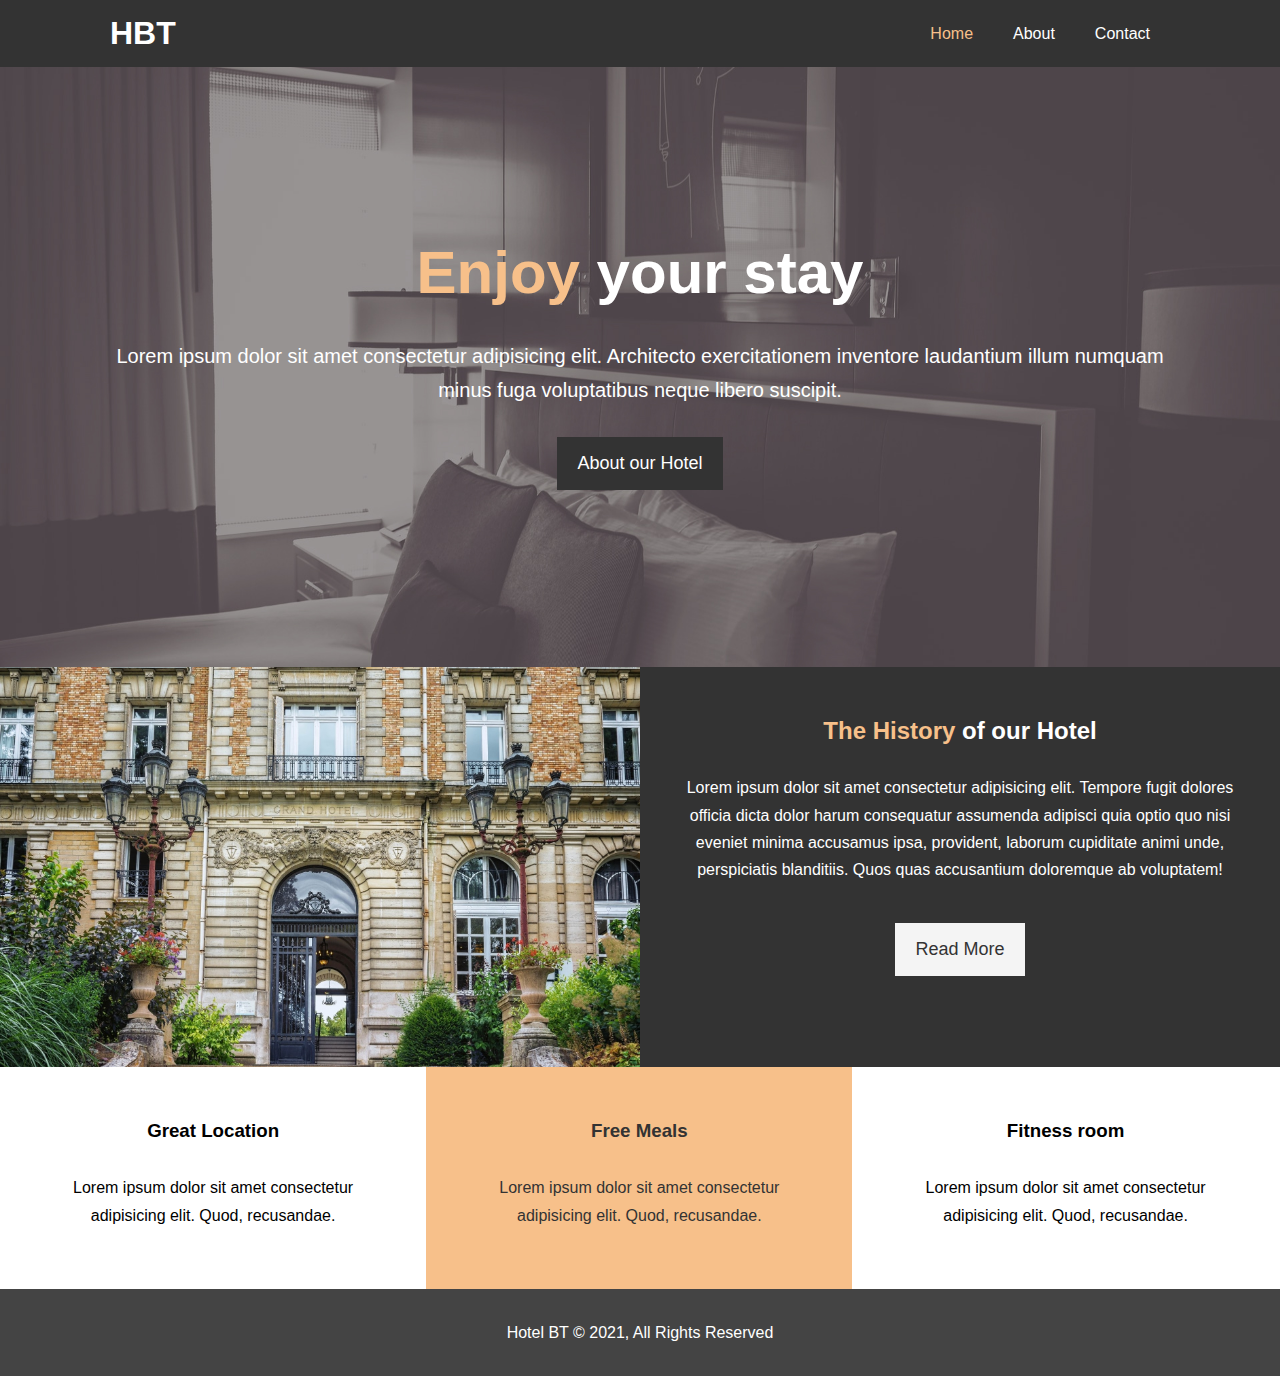
==== index.html @ f70d6ef5 "Add files via upload" ====
<!DOCTYPE html>
<html lang="en">
<head>
    <meta charset="UTF-8">
    <meta http-equiv="X-UA-Compatible" content="IE=edge">
    <meta name="viewport" content="width=device-width, initial-scale=1.0">
    <meta name="description" content="Welocme to the most extraordinary hotel in India!">
    <meta name="keywords" content="hotel,Live in,stay,airbnb">
    <!-- <script src="https://kit.fontawesome.com/349001f3f1.js" crossorigin="anonymous"></script> -->
    <link rel="stylesheet" href="https://use.fontawesome.com/releases/v5.13.0/css/all.css" integrity="sha384-Bfad6CLCknfcloXFOyFnlgtENryhrpZCe29RTifKEixXQZ38WheV+i/6YWSzkz3V" crossorigin="anonymous"/>
    <link href="css/style.css" rel="stylesheet">
    <title>Hotel BT | Welcome</title>
</head>
<body>
    <header>
        <nav id="navbar">
            <div class="container">
                <h1 class="logo">
                    <a href="index.html">HBT</a>
                </h1>
                <ul>
                    <li><a class="text-primary">Home</a></li>
                    <li><a href="about.html">About</a></li>
                    <li><a href="contact.html">Contact</a></li>
                </ul>
            </div>
        </nav>
        <div id="showcase">
            <div class="container">
                <div class="showcase-content">
                    <h1><span class="text-primary">Enjoy</span> your stay</h1>
                    <p class="lead">Lorem ipsum dolor sit amet consectetur adipisicing elit. Architecto exercitationem inventore laudantium illum numquam minus fuga voluptatibus neque libero suscipit.</p>
                    <a class="btn" href="about.html">About our Hotel</a>
                    
                </div>
            </div>
        </div>
    </header>

    <section id="home-info" class="bg-dark"> 
        <div class="info-img"></div>
        <div class="info-content">
            <h2><span class="text-primary">The History</span> of our Hotel</h2>
            <p>Lorem ipsum dolor sit amet consectetur adipisicing elit. Tempore fugit dolores officia dicta dolor harum consequatur assumenda adipisci quia optio quo nisi eveniet minima accusamus ipsa, provident, laborum cupiditate animi unde, perspiciatis blanditiis. Quos quas accusantium doloremque ab voluptatem!</p>
            <a href="about.html" class="btn btn-light">Read More</a>
        </div>
    </section>

    <section id="features">
        <div class="box bg-light">
            <i class="fas fa-hotel fa-3x"></i>
            <h3>Great Location</h3>
            <p>Lorem ipsum dolor sit amet consectetur adipisicing elit. Quod, recusandae.</p>
        </div>
        <div class="box bg-primary">
            <i class="fas fa-utensils fa-3x"></i>
            <h3>Free Meals</h3>
            <p>Lorem ipsum dolor sit amet consectetur adipisicing elit. Quod, recusandae.</p>
        </div>
        <div class="box bg-light">
            <i class="fas fa-dumbbell fa-3x"></i>
            <h3>Fitness room</h3>
            <p>Lorem ipsum dolor sit amet consectetur adipisicing elit. Quod, recusandae.</p>
        </div>
    </section>

    <div class="clr"></div>

    <footer id="main-footer">
        <p>Hotel BT &copy; 2021, All Rights Reserved</p>
    </footer>
</body>
</html>
---- css/style.css ----
/* reset */
* {
    margin: 0;
    padding: 0;
    box-sizing: border-box;
}

/* main styling */
html,body {
    font-family: 'Segoe UI', Tahoma, Geneva, Verdana, sans-serif;
    line-height: 1.7em;
}

a{
    color: #333;
    text-decoration: none;
}

h1, h2, h3 {
    padding-bottom: 20px;
}

p {
    margin: 10px 0;
}

/* utility*/
.container{
    margin: auto;
    max-width: 1100px;
    overflow: auto;
    padding: 0 20px;
}

.text-primary {
    color: #f7c08a;
}

.lead {
    font-size: 20px;
}

.btn {
    display: inline-block;
    font-size: 18px;
    color: #fff;
    background: #333;
    padding: 13px 20px;
    border: none;
    cursor: pointer;
}

.btn:hover {
    background: #f7c08a;
    color: #333;
}

.btn-light {
    background: #f4f4f4;
    color: #333;
}

.bg-dark {
    background: #333;
    color: #fff;
}

.bg-primary {
    background: #f7c08a;
    color: #333;
}

.clr {
    clear: both;
}

.l-heading {
    font-size: 40px;
}
/* padding*/
.py-1 { padding: 10px 0; }
.py-2 { padding: 20px 0; }
.py-3 { padding: 30px 0; }

/* navbar */
#navbar {
    background: #333;
    color: #fff;
    overflow: auto;
}

#navbar a{
    color: #fff;
}

#navbar h1{
    float: left;
    padding-top: 20px;
}

#navbar ul {
    list-style: none;
    float: right;
}

#navbar ul li {
    float: left;
}

#navbar ul li a {
    display: block;
    padding: 20px;
}

#navbar ul li a:hover{
    background: #444;
    color: #f7c08a;
} 

#navbar ul li a.text-primary{
    color: #f7c08a;
}

/* showcase */
#showcase {
    background: url('../img/showcase.jpg') no-repeat center center/cover;
    height: 600px;
}

#showcase .showcase-content {
    color: #fff;
    text-align: center;
    padding-top: 170px;
}

#showcase .showcase-content h1 {
    font-size: 60px;
    line-height: 1.2em;
}

#showcase .showcase-content p {
    padding-bottom: 20px;
    line-height: 1.7em;
}

/* home info */
#home-info {
    height: 400px;
}

#home-info .info-img {
    float: left;
    width: 50%;
    background: url('../img/image.jpg') no-repeat center center/cover;
    min-height: 100%;              /* very important */
}

#home-info .info-content {
    float: right;
    width: 50%;
    height: 100%;
    text-align: center;
    padding: 50px 30px;
    overflow: hidden;
}

#home-info .info-content p{
    padding-bottom: 30px;
}

/* Features */

.box {
    float: left;
    width: 33.3%;
    padding: 50px;
    text-align: center;
}

.box i {
    margin-bottom: 10px;
}

/* About Info*/
#about-info .info-right{
    float: right;
    width: 50%;
    min-height: 100%;
}

#about-info .info-left{
    float: left;
    width: 50%;
    min-height: 100%;
}

#about-info .info-right img {
    display: block;
    margin: auto;
    width: 70%;
    border-radius: 50%;
}

/*Testimonials*/
#testimonials {
    height: 600px;
    background: url('../img/test-bg.jpg') no-repeat center center/cover;
    padding-top: 100px;
}

#testimonials h2{
    color: #fff;
    text-align: center;
    padding-bottom: 40px;
}

#testimonials .testimonial {
    padding: 20px;
    margin-bottom: 40px;
    border-radius: 5px;
    opacity: 0.9;
}

#testimonials .testimonial img {
    width: 100px;
    float: left;
    margin-right: 20px;
    border-radius: 50%;
}

/*Contact-form*/
#contact-form {
    margin-bottom: 10px;
}

#contact-form .form-group {
    margin-bottom: 20px;
}

#contact-form label {
    display: block;
    margin-bottom: 5px;
}

#contact-form input, #contact-form textarea {
    width: 100%;
    padding: 10px;
    border: 1px #ddd solid;
}

#contact-form textarea {
    height: 200px;
}

#contact-form input:focus, #contact-form textarea:focus {
    outline: none;
    border-color: #f7c08a;
}

/* footer */
#main-footer {
    text-align: center;
    background: #444;
    color: #fff;
    padding: 20px;
}
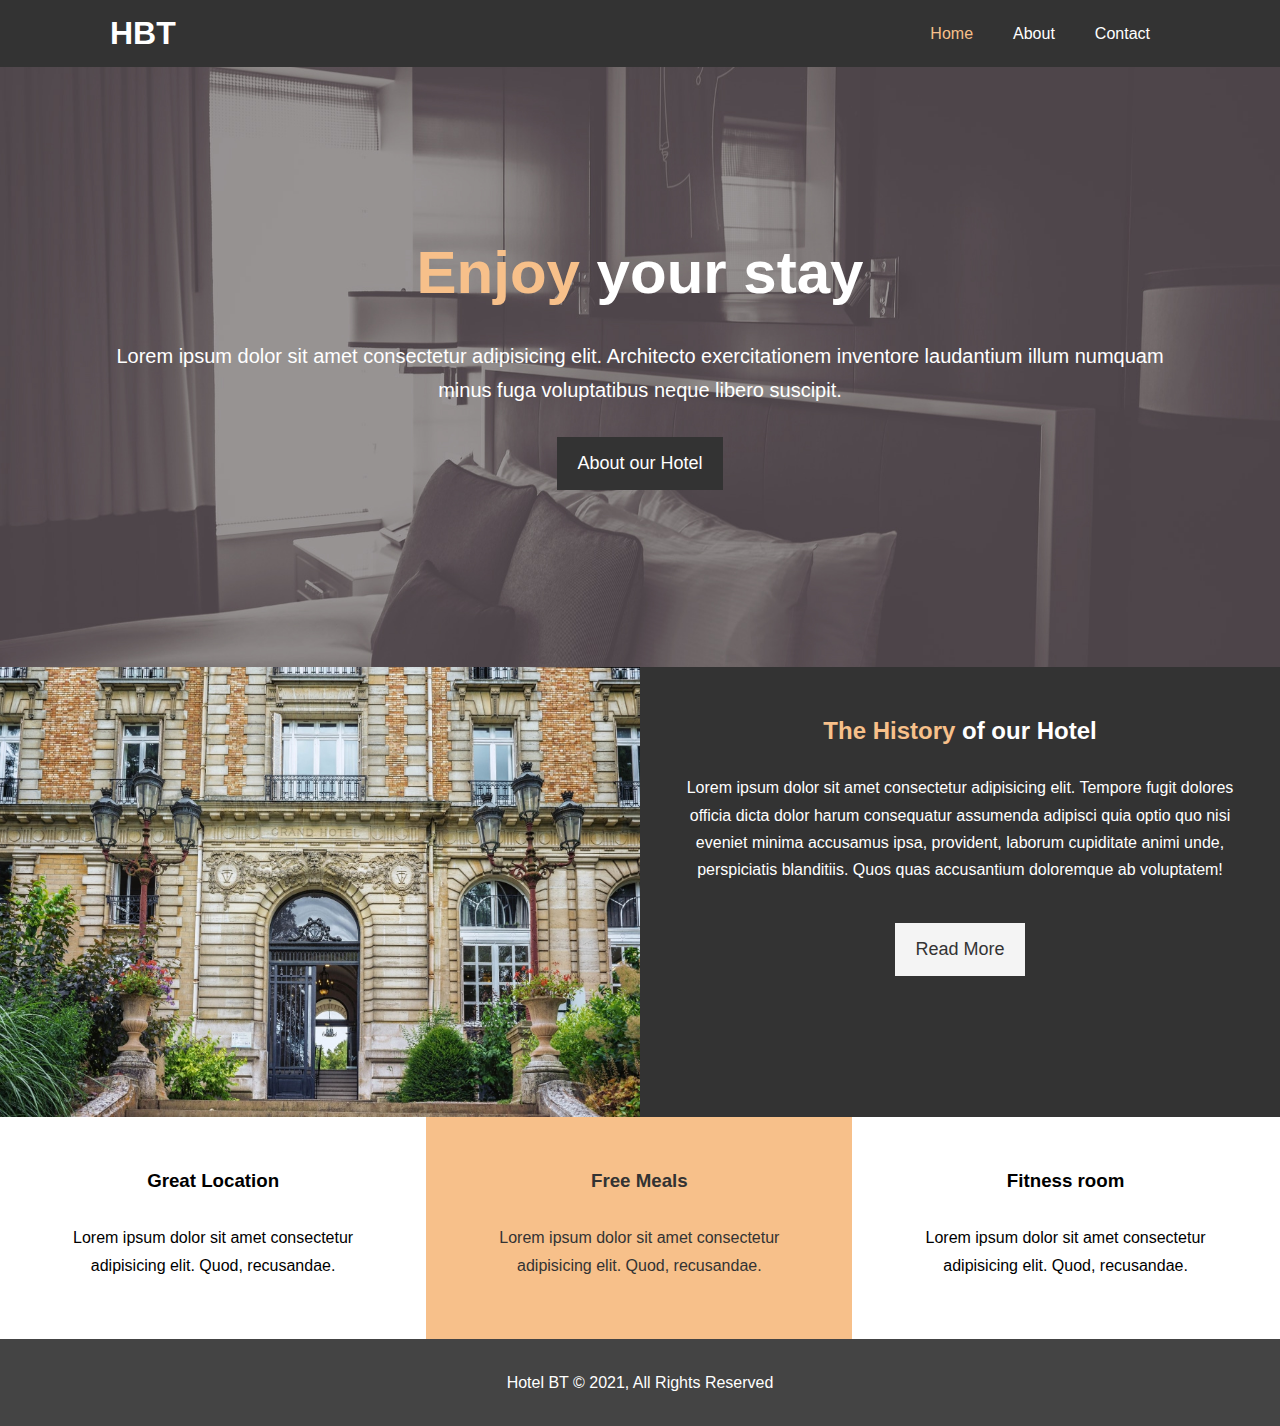
==== commit aeb31ee4: "Add files via upload" ====
--- a/index.html
+++ b/index.html
@@ -9,6 +9,7 @@
     <!-- <script src="https://kit.fontawesome.com/349001f3f1.js" crossorigin="anonymous"></script> -->
     <link rel="stylesheet" href="https://use.fontawesome.com/releases/v5.13.0/css/all.css" integrity="sha384-Bfad6CLCknfcloXFOyFnlgtENryhrpZCe29RTifKEixXQZ38WheV+i/6YWSzkz3V" crossorigin="anonymous"/>
     <link href="css/style.css" rel="stylesheet">
+    <link href="css/mobile.css" rel="stylesheet" media="screen and (max-width: 768px)">
     <title>Hotel BT | Welcome</title>
 </head>
 <body>
--- a/css/style.css
+++ b/css/style.css
@@ -76,6 +76,7 @@
 
 .l-heading {
     font-size: 40px;
+    line-height: 1.2;
 }
 /* padding*/
 .py-1 { padding: 10px 0; }
@@ -93,7 +94,7 @@
     color: #fff;
 }
 
-#navbar h1{
+#navbar .logo {
     float: left;
     padding-top: 20px;
 }
@@ -145,7 +146,7 @@
 
 /* home info */
 #home-info {
-    height: 400px;
+    height: 450px;
 }
 
 #home-info .info-img {
@@ -184,12 +185,6 @@
 /* About Info*/
 #about-info .info-right{
     float: right;
-    width: 50%;
-    min-height: 100%;
-}
-
-#about-info .info-left{
-    float: left;
     width: 50%;
     min-height: 100%;
 }
@@ -201,9 +196,15 @@
     border-radius: 50%;
 }
 
+#about-info .info-left{
+    float: left;
+    width: 50%;
+    min-height: 100%;
+}
+
 /*Testimonials*/
 #testimonials {
-    height: 600px;
+    height: 100%;
     background: url('../img/test-bg.jpg') no-repeat center center/cover;
     padding-top: 100px;
 }
--- a/css/mobile.css
+++ b/css/mobile.css
@@ -0,0 +1,62 @@
+/* navbar */
+#navbar .logo {
+    float: none;
+    text-align: center;
+}
+
+#navbar ul, #navbar ul li {
+    float: none;
+    text-align: center;
+}
+
+#navbar ul li a{
+    padding: 10px;
+    border-bottom: #444 dotted 1px;
+}
+
+/* showcase */
+#showcase {
+    height: 100%;
+
+}
+
+#showcase .showcase-content {
+    padding-top: 70px;
+    padding-bottom: 30px;
+}
+
+/* home */
+#home-info .info-img {
+    display: none;
+}
+
+#home-info .info-content {
+    float: none;
+    width: 100%;
+}
+
+/* boxes */
+.box {
+    float: none;
+    width: 100%;
+}
+
+/* about */
+#about-info .info-right,
+#about-info .info-left {
+    float: none;
+    width: 100%;
+}
+
+#about-info .info-right {
+    margin-top: 30px;
+}
+
+.l-heading {
+    text-align: center;
+}
+
+/*contact*/
+#contact-info .box {
+    border-bottom: #444 dotted 1px;
+}